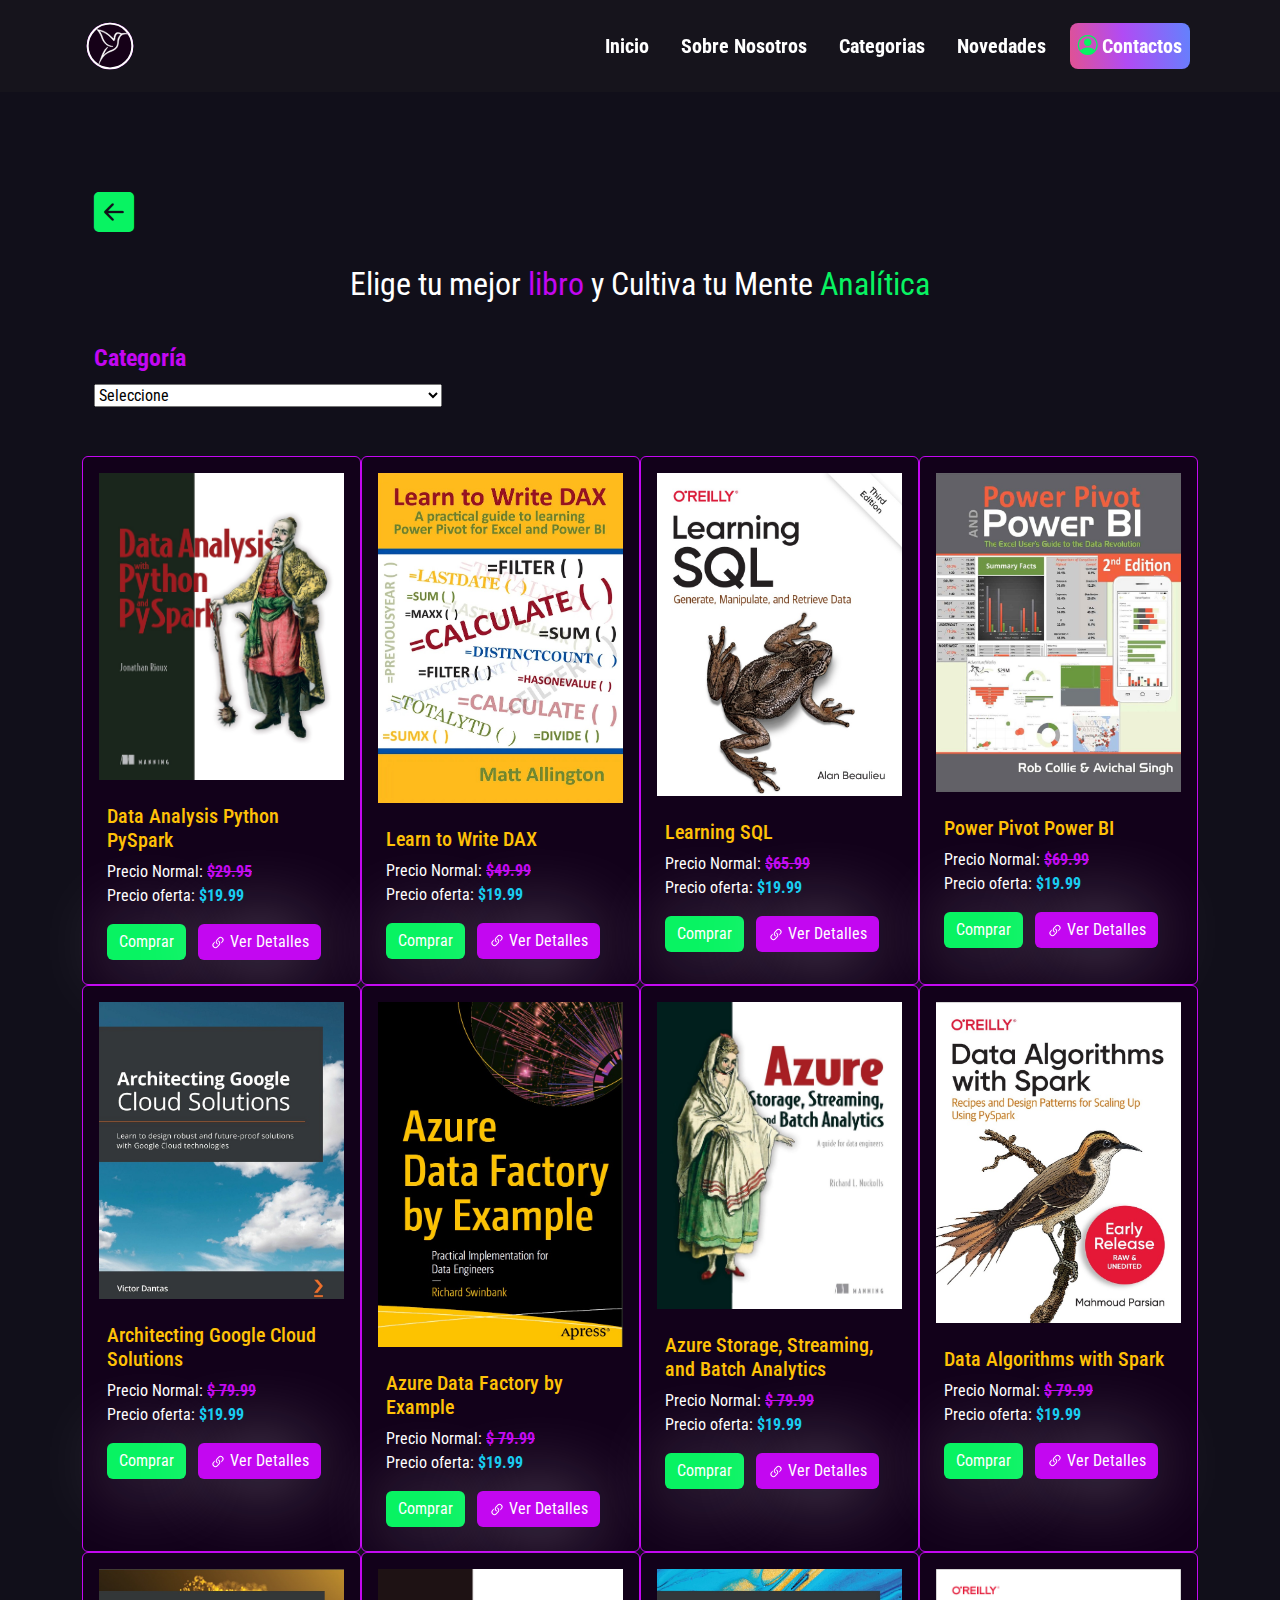
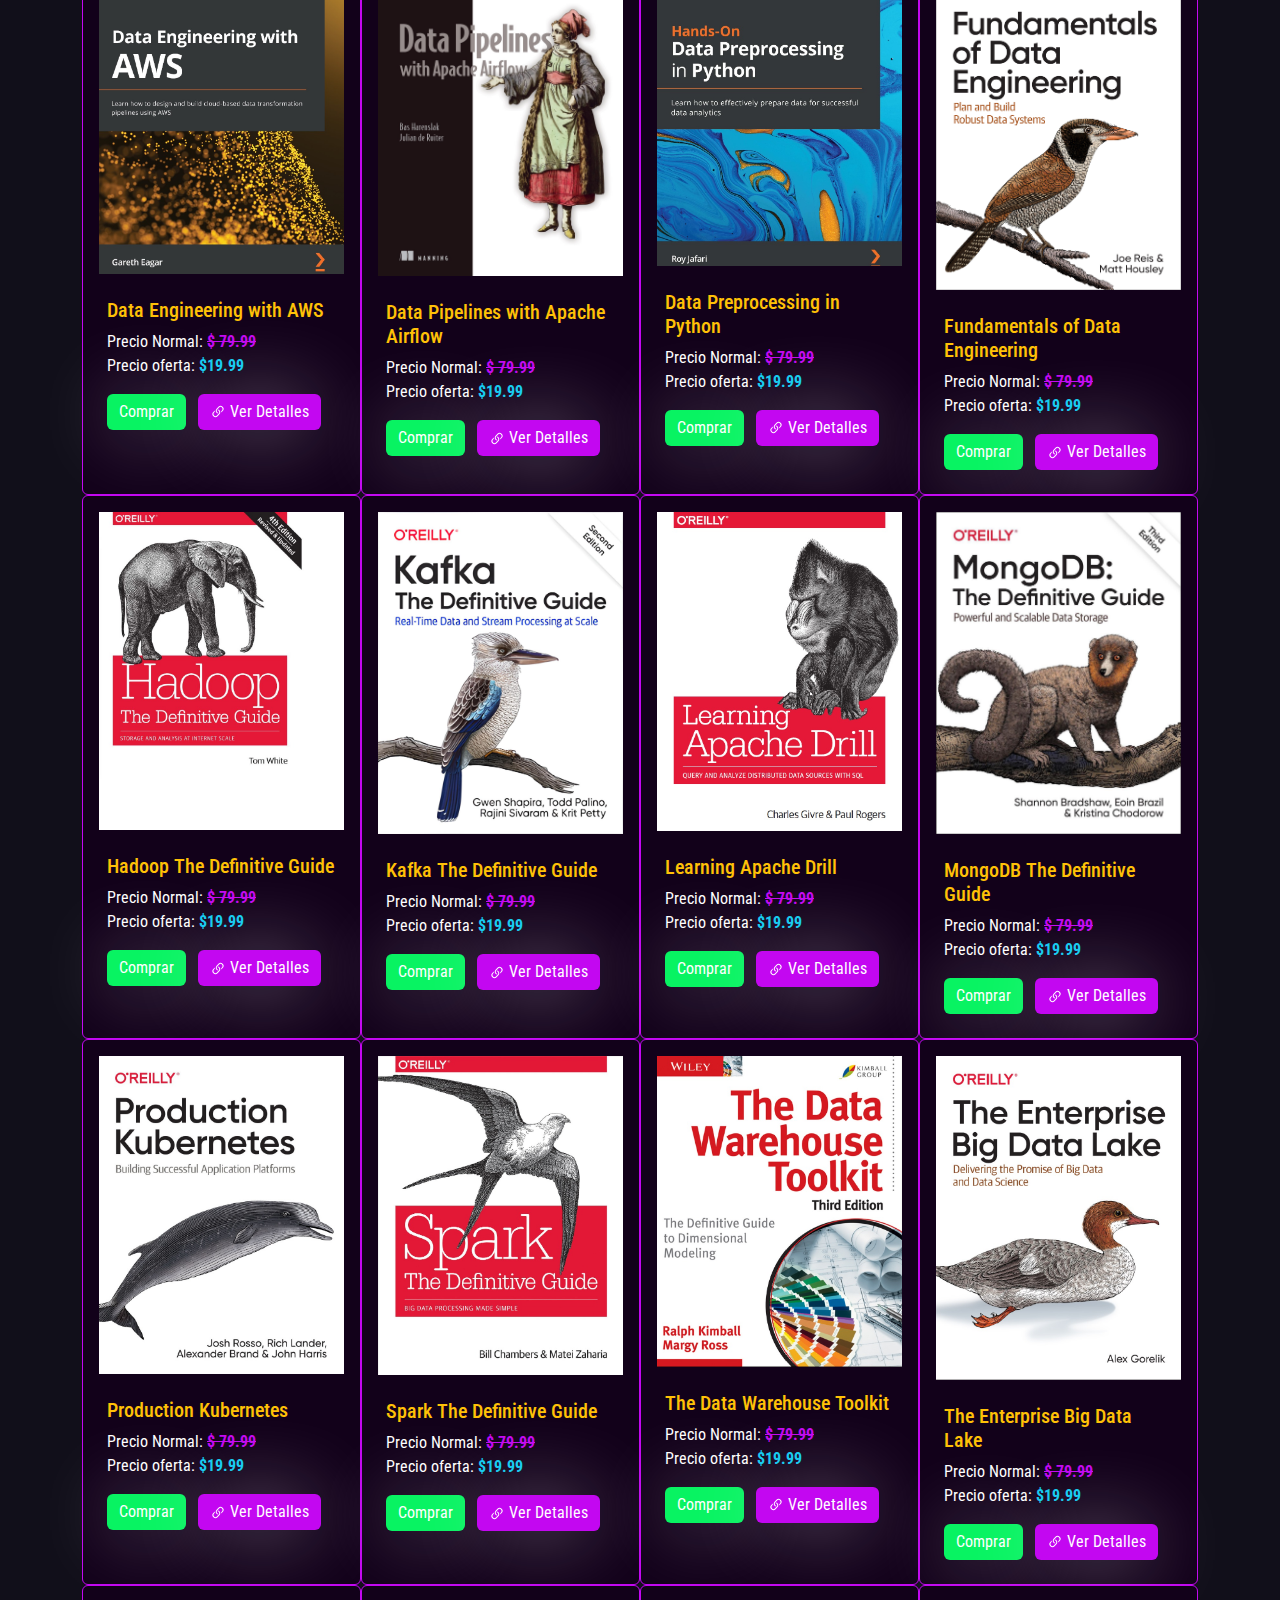
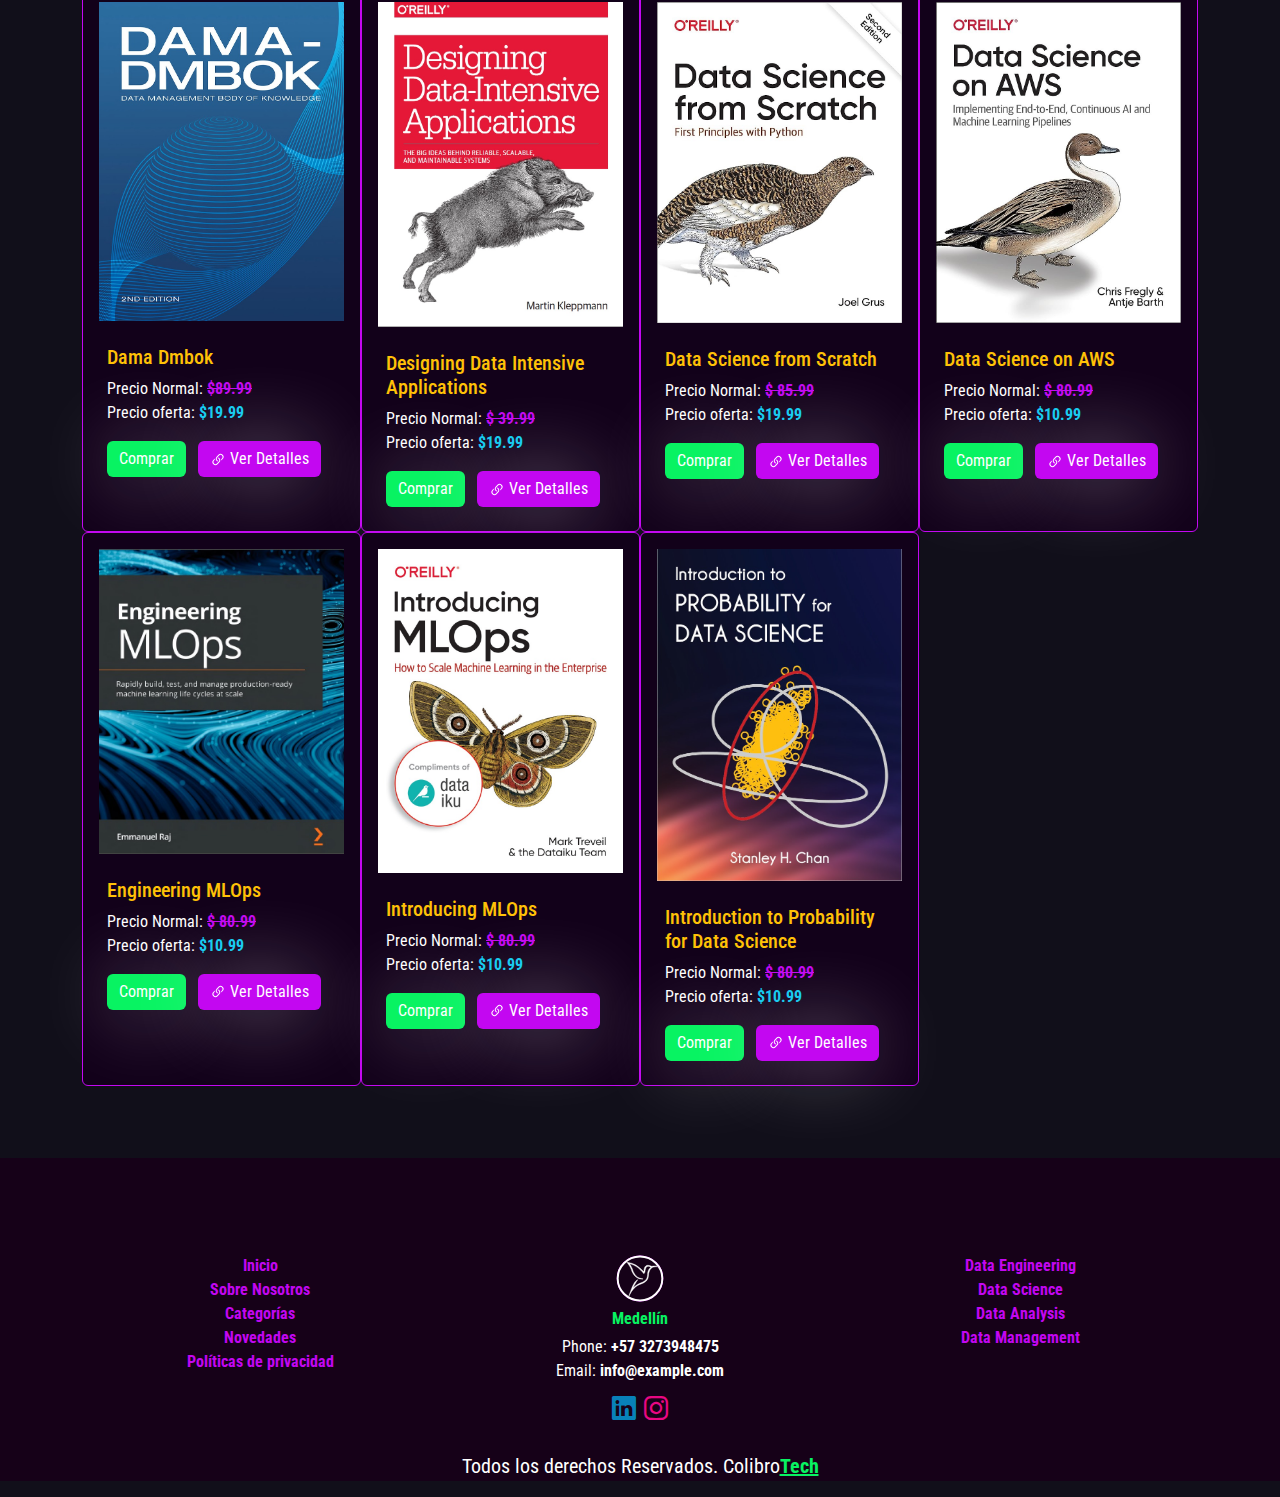
==== collection-books.html @ 542c2529 "subiendo mi proyecto" ====
<!DOCTYPE html>
<html lang="en">
<head>
    <meta charset="UTF-8">
    <meta name="viewport" content="width=device-width, initial-scale=1.0">
    <title>Colibro Tech | Colección</title>
    <meta property="og:title" content="Colibro Tech" />
    <meta name="description" content="Venta de libros de ingenieria de datos, analisis de datos, data management,ciencia de datos">
    <meta name="keywords" content=" ingenieria de datos, analisis de datos, data management,ciencia de datos">
    <link rel="icon" href="./images/icon-web.png">
    <link rel="stylesheet" href="./css/bootstrap/bootstrap.min.css">
    <link rel="preconnect" href="https://fonts.googleapis.com">
    <link rel="preconnect" href="https://fonts.gstatic.com" crossorigin>
    <link href="https://fonts.googleapis.com/css2?family=Roboto+Condensed&display=swap" rel="stylesheet">
    <link rel="stylesheet" href="https://cdn.jsdelivr.net/npm/bootstrap-icons@1.11.1/font/bootstrap-icons.css">
    <link rel="stylesheet" href="./css/style.css">
</head>
<body>
    <header class="header">
        <nav class="navbar py-3 navbar-expand-lg fixed-top">
                <div class="container">
                    <a class="navbar-brand" href="index.html">
                        <img class="img-fluid" src="./images/logo-web.svg" alt="logo-web"/>
                    </a>
                    <button class="navbar-toggler" type="button" data-bs-toggle="collapse" data-bs-target="#navbarNav" aria-controls="navbarNav" aria-expanded="false" aria-label="Toggle navigation">
                    <span class="navbar-toggler-icon"></i></span>
                    </button>
                    <div class="collapse navbar-collapse justify-content-end" id="navbarNav">
                        <ul class="navbar-nav">
                            <li class="nav-item">
                                <a href="#home" class="nav-link fw-bold mx-2 fs-5 text-white rounded-3" onclick="closeNavbar()">Inicio</a>
                            </li>
                            <li class="nav-item">
                                <a href="#about" class="nav-link fw-bold mx-2 fs-5 text-white rounded-3" onclick="closeNavbar()">Sobre Nosotros</a>
                            </li>
                            <li class="nav-item">
                                <a href="#category" class="nav-link fw-bold mx-2 fs-5 text-white rounded-3" onclick="closeNavbar()">Categorias</a>
                            </li>
                            <li class="nav-item">
                                <a href="#news" class="nav-link fw-bold mx-2 fs-5 text-white rounded-3" onclick="closeNavbar()">Novedades</a>
                            </li>
                            <li class="nav-item">
                                <a href="#contacts" class="nav-link fw-bold activated mx-2 fs-5 text-white rounded-3" onclick="closeNavbar()"><i class="bi bi-person-circle pe-1"></i>Contactos</a>
                            </li>
                        </ul>
                    </div>
                </div>
            </nav>
    </header>
    <main class="container contentBooks p-4">
        <div class="go-back">
            <a href="./index.html#category"><i class="bi bi-arrow-left-square-fill text-success fs-1"></i></a>
        </div>
        <div class="py-3 text-center">
            <p class="fs-2 text-white">
                Elige tu mejor <span class="text-danger">libro</span> y Cultiva tu Mente <span class="text-success">Analítica</span>
            </p>
        </div>
        <div class="contenedor-filter mb-5">
            <form id="buscador">
                <div class="row">
                    <div class="col-12 col-md-4 fw-bold">
                        <label for="categoria" class="text-danger fs-4 pb-2 fw-bold">Categoría</label>
                        <select class="select w-100"  id="categoria">
                            <option value="">Seleccione</option>
                        </select>
                    </div>
                </div>
            </form>
        </div> 
        <section id="contenedorLibros" class="row"></section>
    </main>
    <footer class="pt-5 mt-5 text-center footer">
        <div class="container mt-5">
            <div class="row">
                <div class="col-6 col-md-4 col-lg-4 mb-4 mb-md-0 footer-menu">
                    <nav class="d-flex flex-column footer-menu">
                        <a class="text-danger fw-bold text-decoration-none" href="#">Inicio</a>
                        <a class="text-danger fw-bold text-decoration-none" href="#">Sobre Nosotros</a>
                        <a class="text-danger fw-bold text-decoration-none" href="#">Categorías</a>
                        <a class="text-danger fw-bold text-decoration-none" href="#">Novedades</a>
                        <a class="text-danger fw-bold text-decoration-none" href="#">Políticas de privacidad</a>
                    </nav>
                </div>
                 <div class="col-12 col-md-4 col-lg-4 mb-md-0 footer-contacts">
                    <div class="logo-footer">
                        <a class="link" href="./index.html"><img class="img-fluid" src="./images/logo-web.svg" alt="logo-web-footer"></a>
                    </div>
                    <p class="text-success my-1 fw-bold">Medellín</p>
                    <nav class="d-flex flex-column">
                        <a class="text-white text-decoration-none" href="#">Phone: <span class="fw-bold">+57 3273948475</span></a>
                        <a class="text-white text-decoration-none" href="#">Email: <span class="fw-bold">info@example.com</span></a>
                        <div class="pt-2">
                            <a class="text-white text-decoration-none" href="#"><i class="bi bi-linkedin me-1 fs-4"></i></a>
                            <a class="text-white text-decoration-none" href="#"><i class="bi bi-instagram fs-4"></i></a>
                        </div>
                    </nav>
                </div>
                <div class=" col-6 col-md-4 col-lg-4 mb-4 mb-md-0 footer-categorys">
                    <nav class="d-flex flex-column footer-services">
                        <a class="text-danger fw-bold text-decoration-none" href="#">Data Engineering</a>
                        <a class="text-danger fw-bold text-decoration-none" href="#">Data Science</a>
                        <a class="text-danger fw-bold text-decoration-none" href="#">Data Analysis</a>
                        <a class="text-danger fw-bold text-decoration-none" href="#">Data Management</a>
                    </nav>
                </div>
            </div>
            <p class="col-12 mt-4 text-center fs-5 text-white">Todos los derechos Reservados. Colibro<a href="./index.html" class="fw-bold text-success">Tech</a></p>
        </div>
    </footer>
</body>
<!-- <script src="./js/app.js" type="module"></script> -->
<script src="./js/bootstrap/bootstrap.bundle.min.js"></script>
<script src="./js/mostrar-contenidoJSON.js" type="module"></script>
<!-- <script src="./js/filterSelection.js"></script> -->
</html>
---- css/style.css ----
:root {
    --color-primary: #110f1a;
    --color-primary2: #c307f1;
    --color-primary3: #08f362;
}
body{
    background-color: var(--color-primary);
    font-family: 'Roboto Condensed', sans-serif;
}
.navbar {
    background: rgba(43, 42, 42, 0.2);
    backdrop-filter: blur(5px);
    -webkit-backdrop-filter: blur(5px);
}
.navbar-brand .img-fluid,
.logo-footer .img-fluid{
    width: 3.5rem;
}
.navbar-toggler {
    background-color: var(--color-primary3);
}
.nav-item .nav-link:hover,
.nav-item .activated {
    background: linear-gradient(81.02deg,
            rgb(250, 85, 96) -23.47%,
            rgb(177, 75, 244) 45.52%,
            rgb(77, 145, 255) 114.8%);
}
.bi-check-all,
.nav-link .bi-person-circle,
.bi-geo-alt-fill,
.bi-envelope-at,
.bi-phone,
.text-success {
    color: var(--color-primary3) !important;
}
.hero {
    height: 100vh;
    background: linear-gradient(rgba(12, 11, 12, 0.8), 
    rgba(0, 0, 0, 0.4)), 
    url("../images/background-section-hero.jpg")
    fixed center 0 / cover no-repeat;
}
.studio-tech .fw-bold { 
    text-shadow: 2px 2px 0 #161616, 4px 4px 0 #9c9c9c;
}
.action-buttons .link {
    background-color: var(--color-primary3);
    transition: all .3s;
}
.action-buttons .link:hover {
    opacity: .8;
}
.text-danger {
    color: var(--color-primary2) !important; 
}
.section-title .text-success::after{
    content: "";
    width: 8rem;
    height: .2rem;
    display: inline-block;
    background: var(--color-primary2);
    margin: .25rem .63rem;
}
.border-danger {
    border: 1px solid var(--color-primary2) !important;
    transition: all .3s ease-in-out;
}
#category .list-group-item:hover {
    transform: translateY(-1rem);
    box-shadow: rgba(210, 210, 223, 0.2) 0px 7px 29px 0px;
}
.align-items-center .icon {
    height: 4rem;
    background: var(--color-primary3);
}
.box {
    position: relative;
}
.ribbon {
    position: absolute;
    right: -5px;
    top: -5px;
    z-index: 1;
    overflow: hidden;
    width: 75px;
    height: 75px;
    text-align: right;
}
.ribbon span {
    font-size: 10px;
    text-transform: uppercase;
    line-height: 20px;
    transform: rotate(45deg);
    -webkit-transform: rotate(45deg);
    width: 100px;
    display: block;
    background: red;
    position: absolute;
    top: 19px;
    right: -21px;
}
.ribbon span::before {
    content: "";
    position: absolute;
    left: 0px;
    top: 100%;
    z-index: -1;
    border-left: 3px solid #e40606;
    border-right: 3px solid transparent;
    border-bottom: 3px solid transparent;
    border-top: 3px solid #e40606;
}
.ribbon span::after {
    content: "";
    position: absolute;
    right: 0px;
    top: 100%;
    z-index: -1;
    border-left: 3px solid transparent;
    border-right: 3px solid #e40606;
    border-bottom: 3px solid transparent;
    border-top: 3px solid #e40606;
}
.contact-information .border-danger:hover{
    background: var(--color-primary2);
    cursor: pointer;
    border-radius: .5rem;
}
.footer{
    background-color: #160118;
}
.footer .text-danger:hover{
    background-color: var(--color-primary3);
    border-radius: 1rem;
    color: #fff !important;
}
.bi-linkedin {
    color: #0881b9;
}
.bi-instagram {
    color: #e90783;
}
.contentBooks{
    margin-top: 10rem;
}
#contenedorLibros .card{
    background-color: #12011a;
    border: 1px solid var(--color-primary2);
}
.card-body .btn-card{
    outline: none;
    background-color: var(--color-primary3);
    box-shadow: rgb(239, 240, 241) 0px 2px 80px -10px;
    transition: .5s, color .10s;
}
.card-body .bg-btn,
.card-body .bg-color-btn{
    background-color: var(--color-primary2);
}
.card-body .btn-card:hover{
    transform: scale3d(1.1, 1.1, 0.3);
}
@media (max-width: 767px) {
    .action-buttons .link {
        width: 18rem;
        margin: .5rem 0;
    }
    #about,
    #category,
    #news,
    #contacts{
        padding-top: 0rem !important;
    }
    .image-about {
        margin-top: 1.5rem;
    }
    #category .col-12 {
        margin-top: 1rem;
    }
    .contact-information{
        margin: 0;
    }
    .contact-information .border-danger{
        border: 4px solid #000 !important;
        background-color: var(--color-primary2);
    }
    .footer-menu{
        order: 2;
    }
    .footer-contacts{
        order: 1;
        padding-bottom: 1.5rem;
    }
    .footer-categorys{
        order: 3;
    }
    .contentBooks {
        margin-top: 7.5rem;
    }
    #contenedorLibros .card{
        margin-bottom: 2rem;
    }
    .card-body .btn {
        margin-bottom: .8rem;
        width: 100%;
    }
}
@media (min-width: 768px) and (max-width:992px) {
    .image-about {
        margin-top: 1.6rem;
    }
    #category .col-12 {
        margin-top: 1rem;
    }
    .card-body .btn {
        margin-bottom: .8rem;
        width: 100%;
    }
}
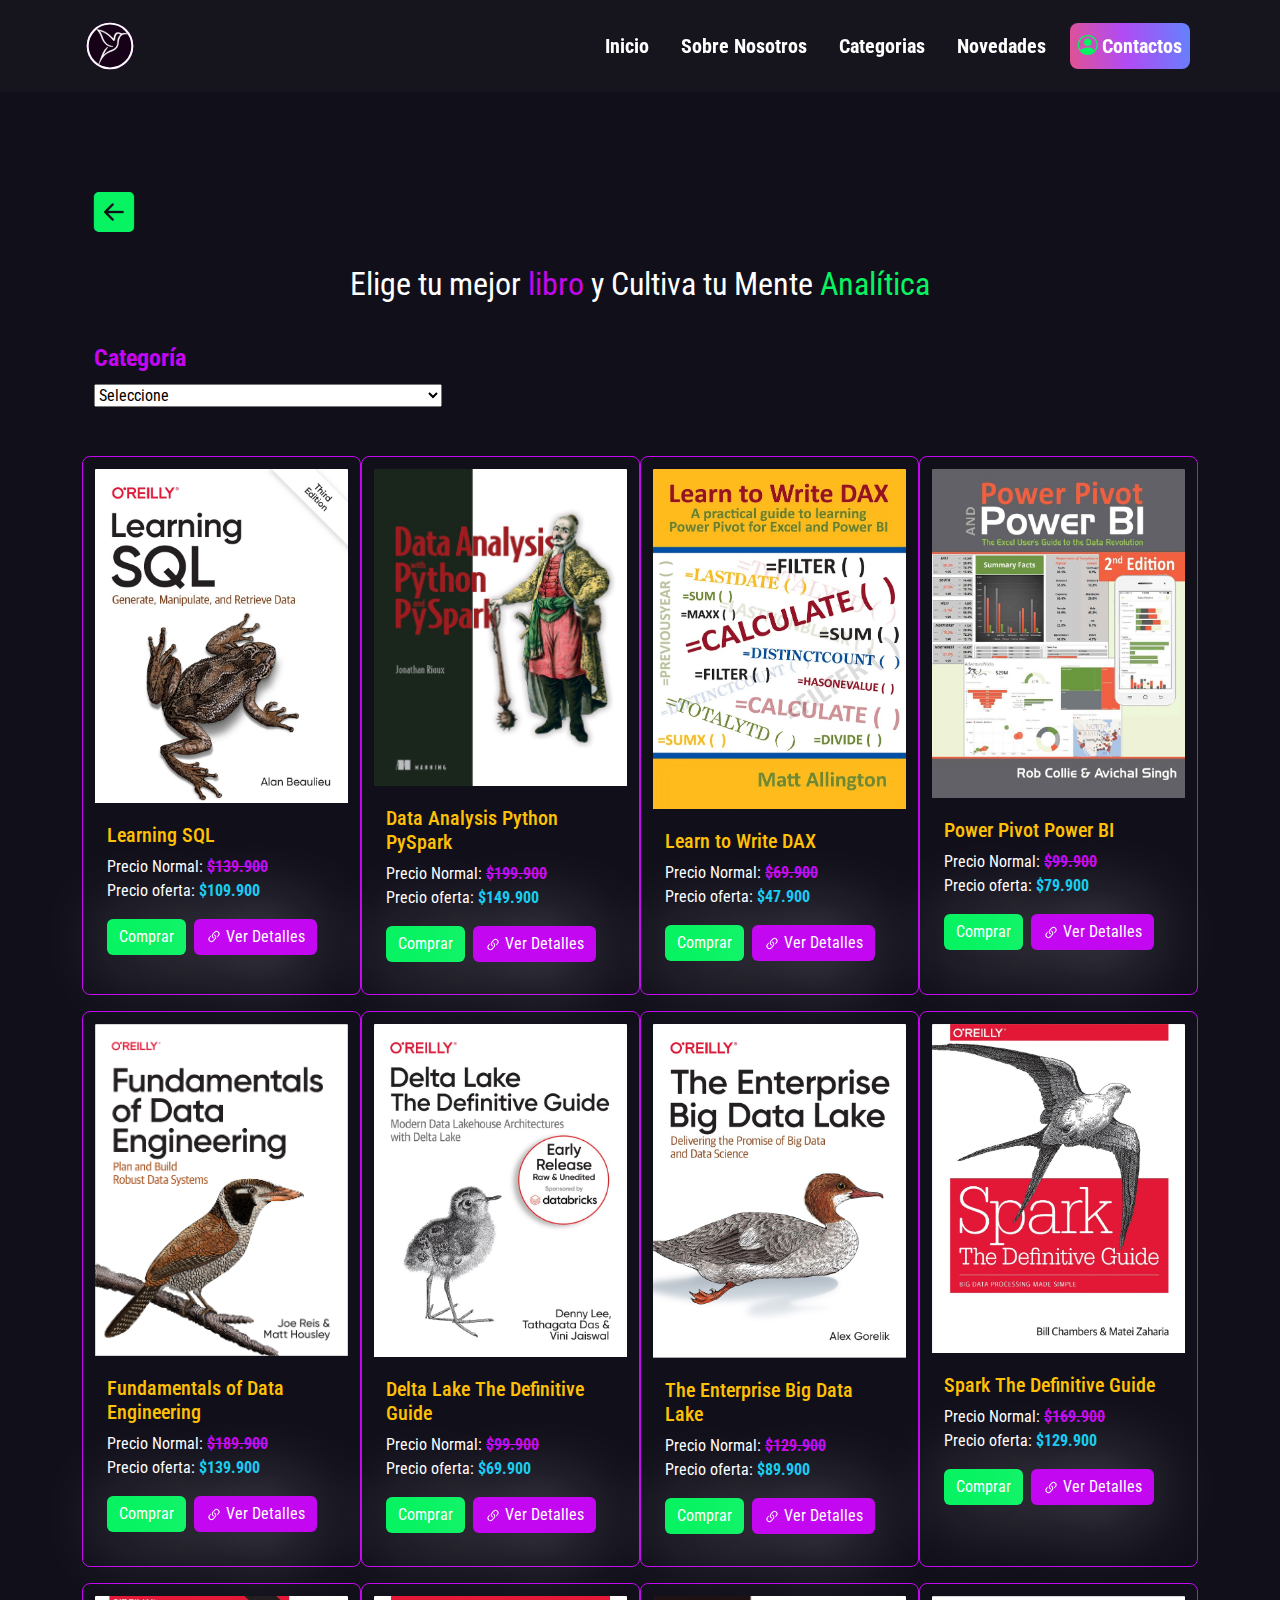
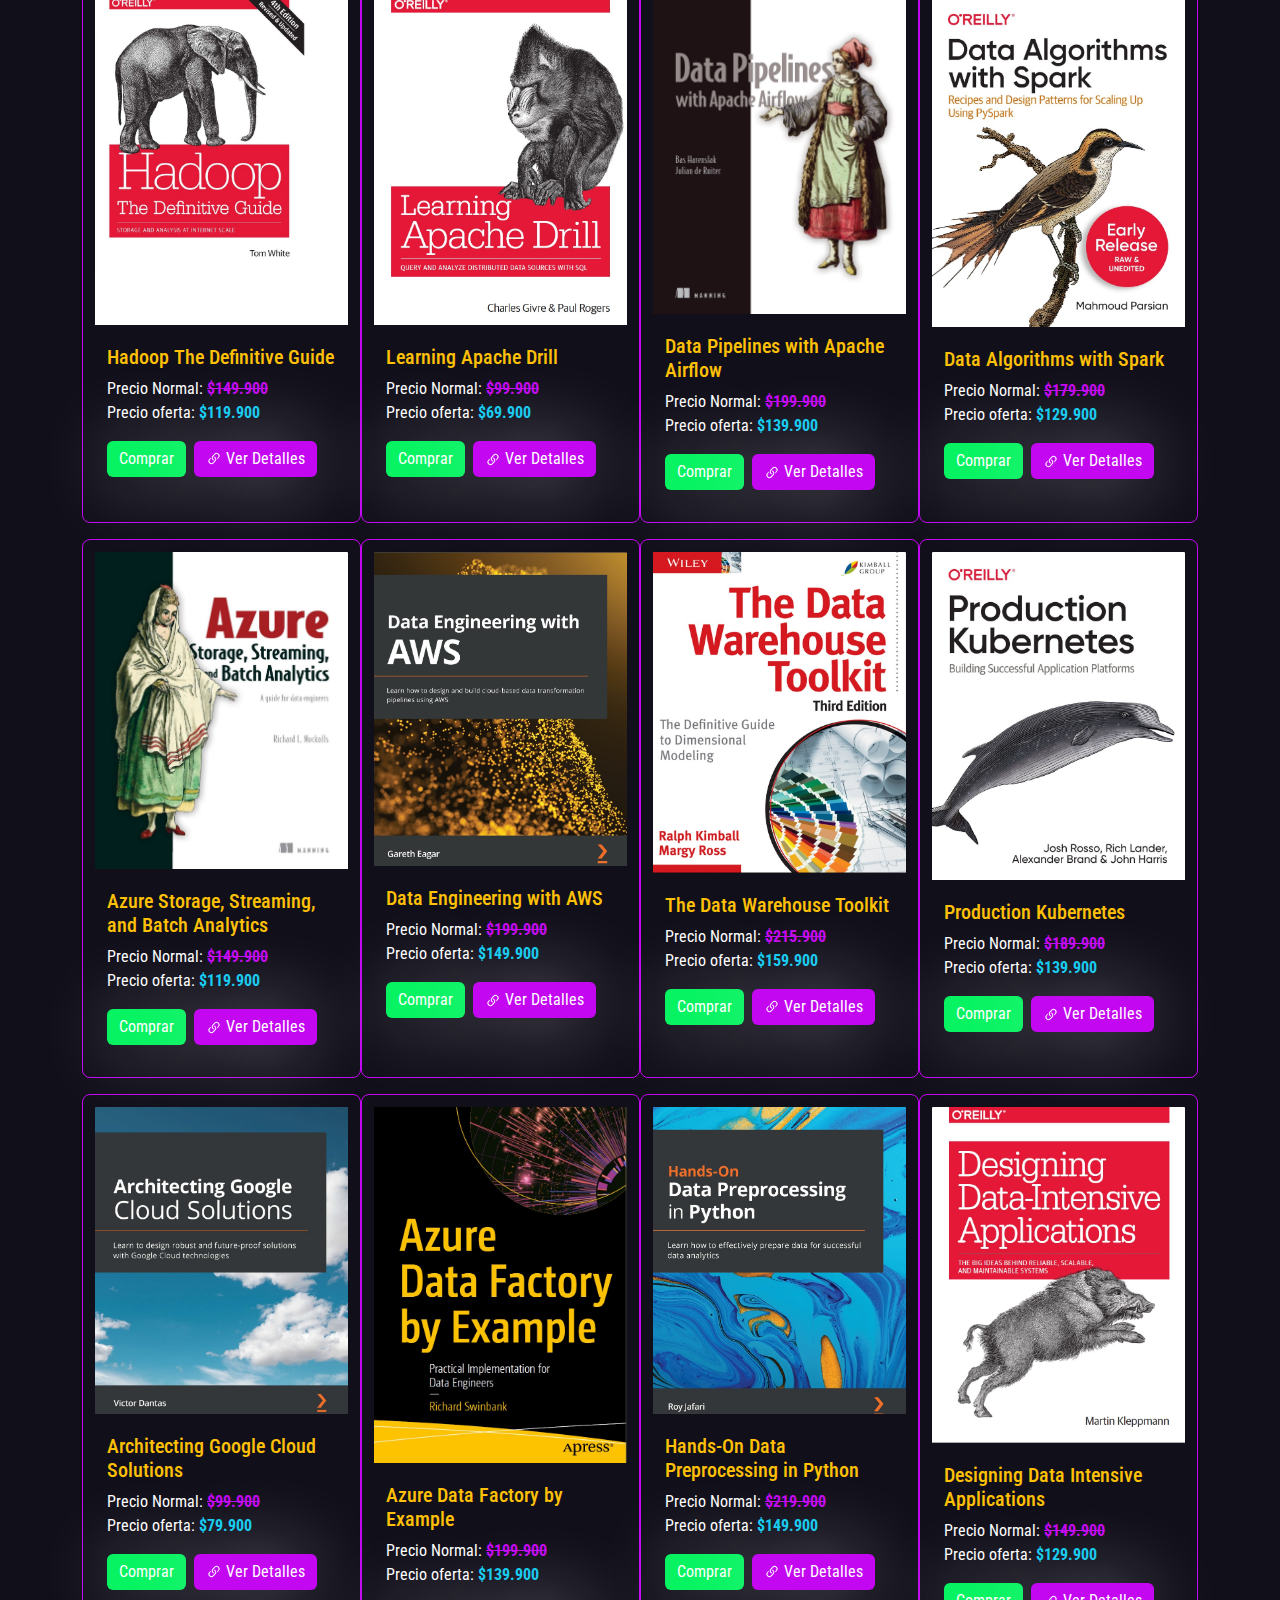
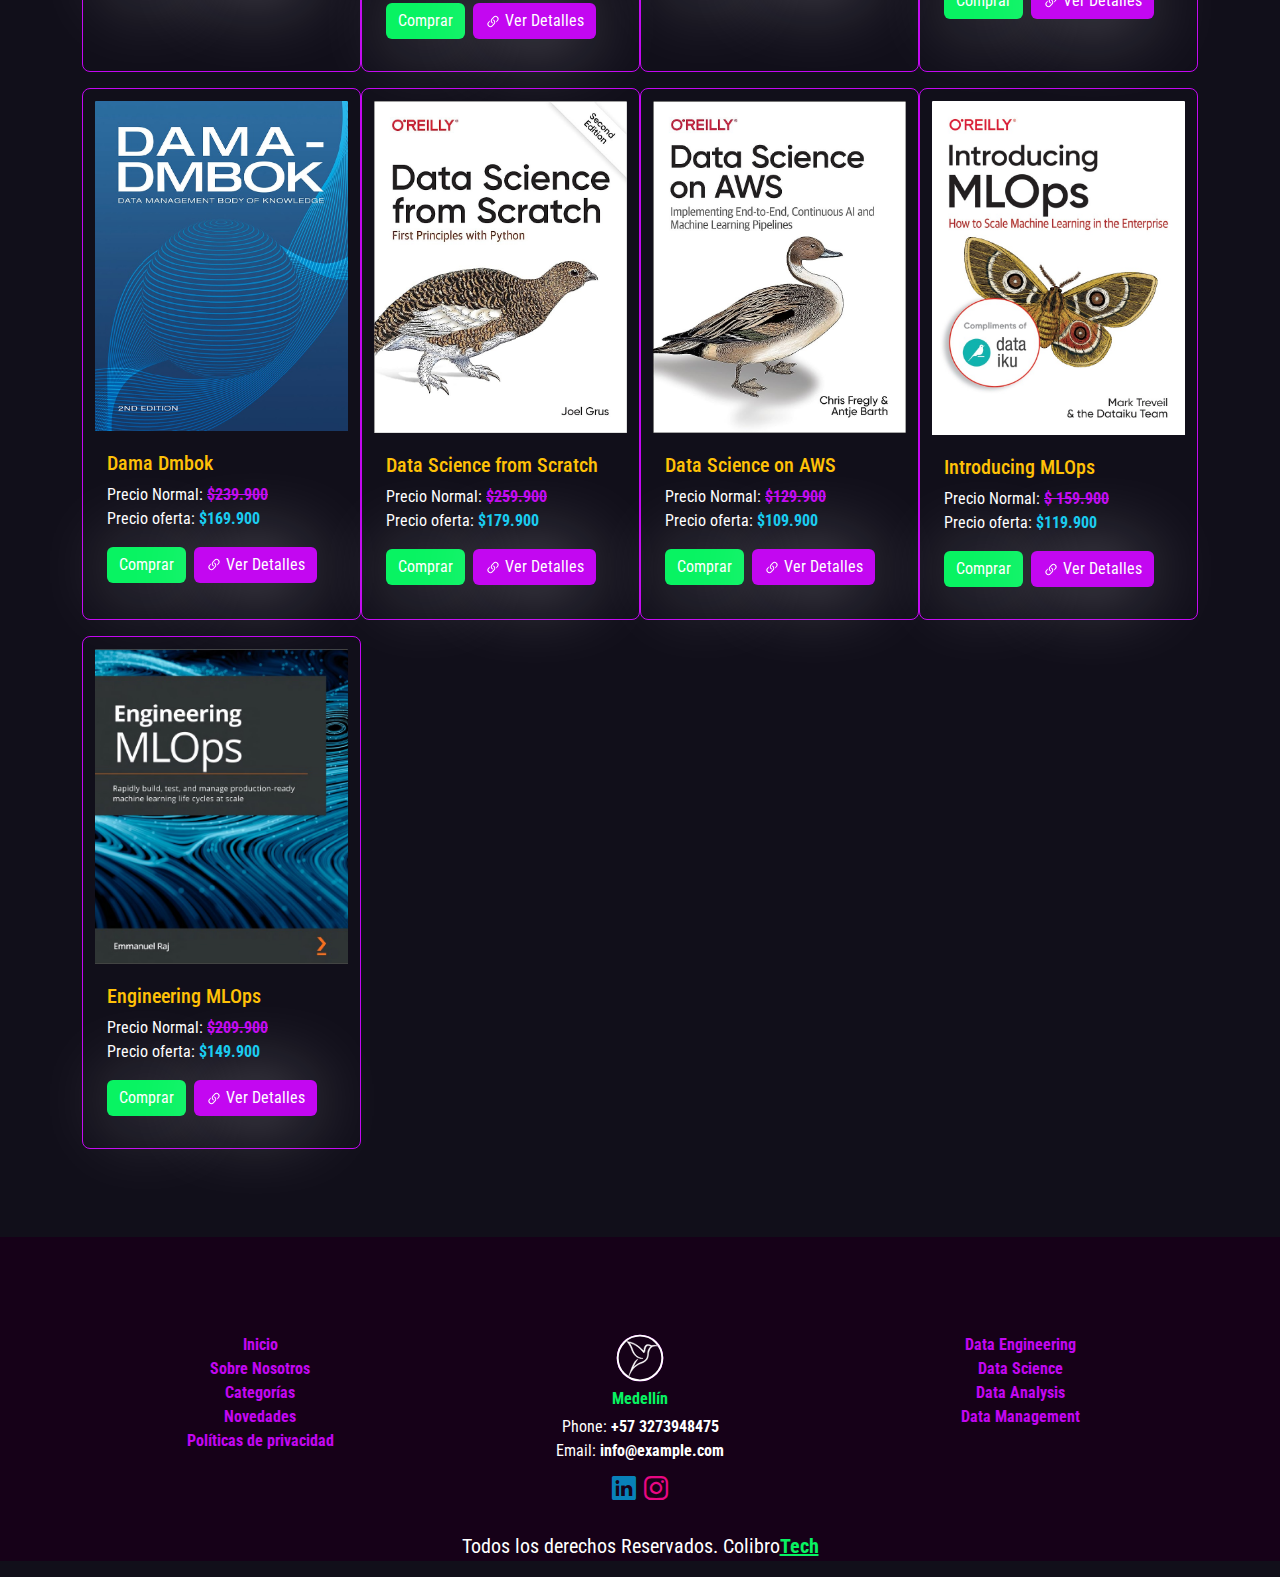
==== commit e3740769: "modificando el contenido del proyecto" ====
--- a/collection-books.html
+++ b/collection-books.html
@@ -28,7 +28,7 @@
                     <div class="collapse navbar-collapse justify-content-end" id="navbarNav">
                         <ul class="navbar-nav">
                             <li class="nav-item">
-                                <a href="#home" class="nav-link fw-bold mx-2 fs-5 text-white rounded-3" onclick="closeNavbar()">Inicio</a>
+                                <a href="./index.html#home" class="nav-link fw-bold mx-2 fs-5 text-white rounded-3" onclick="closeNavbar()">Inicio</a>
                             </li>
                             <li class="nav-item">
                                 <a href="#about" class="nav-link fw-bold mx-2 fs-5 text-white rounded-3" onclick="closeNavbar()">Sobre Nosotros</a>
@@ -45,7 +45,7 @@
                         </ul>
                     </div>
                 </div>
-            </nav>
+        </nav>
     </header>
     <main class="container contentBooks p-4">
         <div class="go-back">
@@ -109,8 +109,7 @@
         </div>
     </footer>
 </body>
-<!-- <script src="./js/app.js" type="module"></script> -->
 <script src="./js/bootstrap/bootstrap.bundle.min.js"></script>
 <script src="./js/mostrar-contenidoJSON.js" type="module"></script>
-<!-- <script src="./js/filterSelection.js"></script> -->
+<script src="./js/modulos/close-navbar.js"></script>
 </html>
--- a/css/style.css
+++ b/css/style.css
@@ -62,6 +62,14 @@
     background: var(--color-primary2);
     margin: .25rem .63rem;
 }
+.paragraph-about,
+.paragraph-description-book{
+    text-align: justify;
+}
+ .image-about{
+    aspect-ratio: 1/.85;
+    object-fit: cover;
+} 
 .border-danger {
     border: 1px solid var(--color-primary2) !important;
     transition: all .3s ease-in-out;
@@ -144,9 +152,8 @@
 .contentBooks{
     margin-top: 10rem;
 }
-#contenedorLibros .card{
-    background-color: #12011a;
-    border: 1px solid var(--color-primary2);
+#contenedorLibros .card{ 
+   border: 1px solid var(--color-primary2);
 }
 .card-body .btn-card{
     outline: none;
@@ -162,6 +169,9 @@
     transform: scale3d(1.1, 1.1, 0.3);
 }
 @media (max-width: 767px) {
+    .nav-item .nav-link{
+        padding-left:  .5rem;
+    }
     .action-buttons .link {
         width: 18rem;
         margin: .5rem 0;
